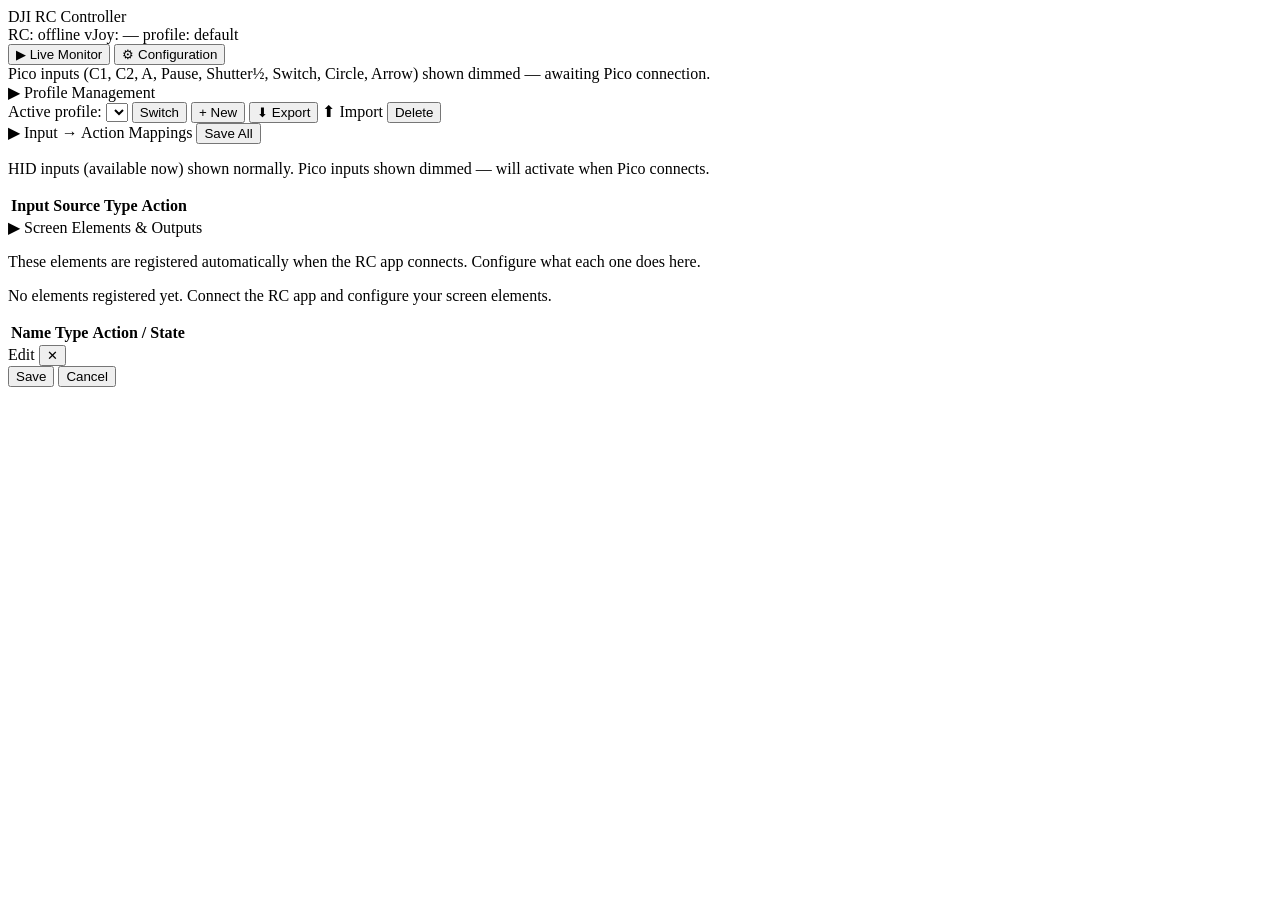
==== python/server/frontend/index.html @ 4655e111 "init" ====
<!DOCTYPE html>
<html lang="en">
<head>
  <meta charset="UTF-8" />
  <meta name="viewport" content="width=device-width, initial-scale=1.0" />
  <title>DJI RC Controller Server</title>
  <link rel="stylesheet" href="/static/style.css" />
</head>
<body>
  <div class="app-shell">

    <!-- Header -->
    <header class="app-header">
      <span class="app-title">DJI RC Controller</span>
      <div class="header-status">
        <span class="status-pill" id="rc-status-pill">
          <span class="status-dot" id="rc-status-dot"></span>
          <span id="rc-status-label">RC: offline</span>
        </span>
        <span class="status-pill" id="vjoy-status-pill">
          <span class="status-dot" id="vjoy-status-dot"></span>
          <span id="vjoy-status-label">vJoy: —</span>
        </span>
        <span class="profile-badge" id="profile-badge">profile: default</span>
      </div>
    </header>

    <!-- Tabs -->
    <nav class="tab-nav">
      <button class="tab-btn active" data-tab="monitor">&#9654; Live Monitor</button>
      <button class="tab-btn" data-tab="config">&#9881; Configuration</button>
    </nav>

    <!-- Tab: Monitor -->
    <div class="tab-panel active" id="tab-monitor">
      <div id="rc-visualizer-container">
        <!-- SVG built by rc_visualizer.js -->
      </div>
      <div class="pico-notice" id="pico-notice">
        Pico inputs (C1, C2, A, Pause, Shutter&#189;, Switch, Circle, Arrow) shown dimmed — awaiting Pico connection.
      </div>
    </div>

    <!-- Tab: Configuration -->
    <div class="tab-panel" id="tab-config">

      <!-- Profile Management -->
      <section class="config-section" id="section-profiles">
        <div class="section-header" data-toggle="profiles-body">
          <span>&#x25B6; Profile Management</span>
        </div>
        <div class="section-body" id="profiles-body">
          <div class="profile-controls">
            <label>Active profile:</label>
            <select id="profile-select"></select>
            <button class="btn btn-primary" id="btn-activate-profile">Switch</button>
            <button class="btn btn-secondary" id="btn-new-profile">+ New</button>
            <button class="btn btn-secondary" id="btn-export-profile">&#11015; Export</button>
            <label class="btn btn-secondary" for="import-file-input">&#11014; Import</label>
            <input type="file" id="import-file-input" accept=".json" style="display:none" />
            <button class="btn btn-danger" id="btn-delete-profile">Delete</button>
          </div>
        </div>
      </section>

      <!-- Input Mappings -->
      <section class="config-section" id="section-mappings">
        <div class="section-header" data-toggle="mappings-body">
          <span>&#x25B6; Input → Action Mappings</span>
          <button class="btn btn-primary btn-sm" id="btn-save-mappings">Save All</button>
        </div>
        <div class="section-body" id="mappings-body">
          <p class="hint">HID inputs (available now) shown normally. Pico inputs shown dimmed — will activate when Pico connects.</p>
          <table class="mapping-table" id="mapping-table">
            <thead>
              <tr>
                <th>Input</th>
                <th>Source</th>
                <th>Type</th>
                <th>Action</th>
                <th></th>
              </tr>
            </thead>
            <tbody id="mapping-tbody"></tbody>
          </table>
        </div>
      </section>

      <!-- Elements & Outputs -->
      <section class="config-section" id="section-elements">
        <div class="section-header" data-toggle="elements-body">
          <span>&#x25B6; Screen Elements &amp; Outputs</span>
        </div>
        <div class="section-body" id="elements-body">
          <p class="hint">These elements are registered automatically when the RC app connects. Configure what each one does here.</p>
          <div id="elements-container">
            <p class="empty-hint" id="elements-empty">No elements registered yet. Connect the RC app and configure your screen elements.</p>
            <table class="mapping-table" id="elements-table">
              <thead>
                <tr>
                  <th>Name</th>
                  <th>Type</th>
                  <th>Action / State</th>
                  <th></th>
                </tr>
              </thead>
              <tbody id="elements-tbody"></tbody>
            </table>
          </div>
        </div>
      </section>

    </div><!-- /tab-config -->

  </div><!-- /app-shell -->

  <!-- Modal overlay -->
  <div id="modal-overlay" class="hidden">
    <div id="modal-box">
      <div id="modal-title-bar">
        <span id="modal-title">Edit</span>
        <button id="modal-close" class="btn-icon">&#x2715;</button>
      </div>
      <div id="modal-body"></div>
      <div id="modal-footer">
        <button class="btn btn-primary" id="modal-ok">Save</button>
        <button class="btn btn-secondary" id="modal-cancel">Cancel</button>
      </div>
    </div>
  </div>

  <script src="/static/rc_visualizer.js"></script>
  <script src="/static/config_editor.js"></script>
  <script src="/static/app.js"></script>
</body>
</html>
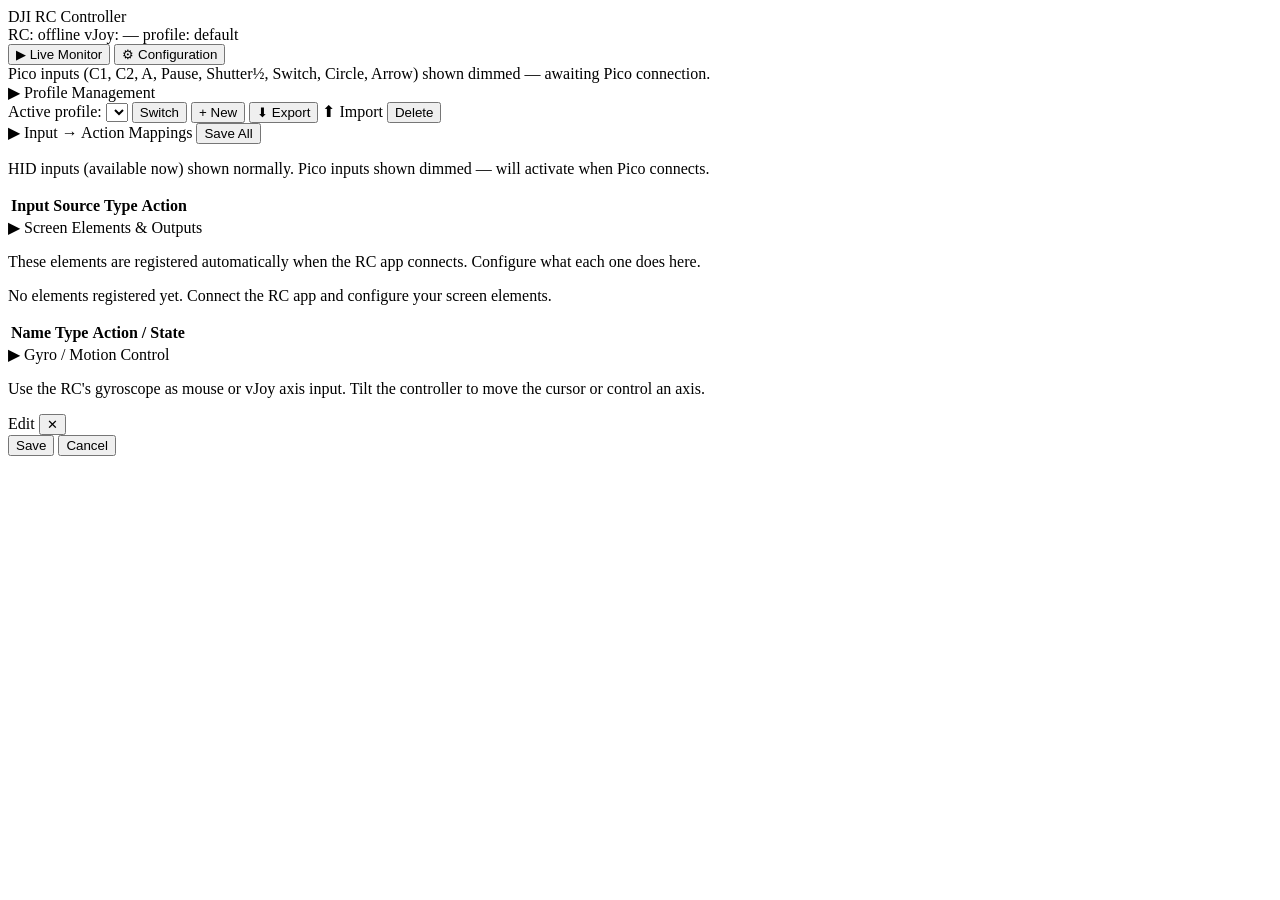
==== commit 867d6c68: "implemented gyro input" ====
--- a/python/server/frontend/index.html
+++ b/python/server/frontend/index.html
@@ -1,136 +1,176 @@
-<!DOCTYPE html>
+<!doctype html>
 <html lang="en">
-<head>
-  <meta charset="UTF-8" />
-  <meta name="viewport" content="width=device-width, initial-scale=1.0" />
-  <title>DJI RC Controller Server</title>
-  <link rel="stylesheet" href="/static/style.css" />
-</head>
-<body>
-  <div class="app-shell">
+  <head>
+    <meta charset="UTF-8" />
+    <meta name="viewport" content="width=device-width, initial-scale=1.0" />
+    <title>DJI RC Controller Server</title>
+    <link rel="stylesheet" href="/static/style.css" />
+  </head>
+  <body>
+    <div class="app-shell">
+      <!-- Header -->
+      <header class="app-header">
+        <span class="app-title">DJI RC Controller</span>
+        <div class="header-status">
+          <span class="status-pill" id="rc-status-pill">
+            <span class="status-dot" id="rc-status-dot"></span>
+            <span id="rc-status-label">RC: offline</span>
+          </span>
+          <span class="status-pill" id="vjoy-status-pill">
+            <span class="status-dot" id="vjoy-status-dot"></span>
+            <span id="vjoy-status-label">vJoy: —</span>
+          </span>
+          <span class="profile-badge" id="profile-badge">profile: default</span>
+        </div>
+      </header>
 
-    <!-- Header -->
-    <header class="app-header">
-      <span class="app-title">DJI RC Controller</span>
-      <div class="header-status">
-        <span class="status-pill" id="rc-status-pill">
-          <span class="status-dot" id="rc-status-dot"></span>
-          <span id="rc-status-label">RC: offline</span>
-        </span>
-        <span class="status-pill" id="vjoy-status-pill">
-          <span class="status-dot" id="vjoy-status-dot"></span>
-          <span id="vjoy-status-label">vJoy: —</span>
-        </span>
-        <span class="profile-badge" id="profile-badge">profile: default</span>
+      <!-- Tabs -->
+      <nav class="tab-nav">
+        <button class="tab-btn active" data-tab="monitor">
+          &#9654; Live Monitor
+        </button>
+        <button class="tab-btn" data-tab="config">&#9881; Configuration</button>
+      </nav>
+
+      <!-- Tab: Monitor -->
+      <div class="tab-panel active" id="tab-monitor">
+        <div id="rc-visualizer-container">
+          <!-- SVG built by rc_visualizer.js -->
+        </div>
+        <div class="pico-notice" id="pico-notice">
+          Pico inputs (C1, C2, A, Pause, Shutter&#189;, Switch, Circle, Arrow)
+          shown dimmed — awaiting Pico connection.
+        </div>
       </div>
-    </header>
 
-    <!-- Tabs -->
-    <nav class="tab-nav">
-      <button class="tab-btn active" data-tab="monitor">&#9654; Live Monitor</button>
-      <button class="tab-btn" data-tab="config">&#9881; Configuration</button>
-    </nav>
+      <!-- Tab: Configuration -->
+      <div class="tab-panel" id="tab-config">
+        <!-- Profile Management -->
+        <section class="config-section" id="section-profiles">
+          <div class="section-header" data-toggle="profiles-body">
+            <span>&#x25B6; Profile Management</span>
+          </div>
+          <div class="section-body" id="profiles-body">
+            <div class="profile-controls">
+              <label>Active profile:</label>
+              <select id="profile-select"></select>
+              <button class="btn btn-primary" id="btn-activate-profile">
+                Switch
+              </button>
+              <button class="btn btn-secondary" id="btn-new-profile">
+                + New
+              </button>
+              <button class="btn btn-secondary" id="btn-export-profile">
+                &#11015; Export
+              </button>
+              <label class="btn btn-secondary" for="import-file-input"
+                >&#11014; Import</label
+              >
+              <input
+                type="file"
+                id="import-file-input"
+                accept=".json"
+                style="display: none"
+              />
+              <button class="btn btn-danger" id="btn-delete-profile">
+                Delete
+              </button>
+            </div>
+          </div>
+        </section>
 
-    <!-- Tab: Monitor -->
-    <div class="tab-panel active" id="tab-monitor">
-      <div id="rc-visualizer-container">
-        <!-- SVG built by rc_visualizer.js -->
+        <!-- Input Mappings -->
+        <section class="config-section" id="section-mappings">
+          <div class="section-header" data-toggle="mappings-body">
+            <span>&#x25B6; Input → Action Mappings</span>
+            <button class="btn btn-primary btn-sm" id="btn-save-mappings">
+              Save All
+            </button>
+          </div>
+          <div class="section-body" id="mappings-body">
+            <p class="hint">
+              HID inputs (available now) shown normally. Pico inputs shown
+              dimmed — will activate when Pico connects.
+            </p>
+            <table class="mapping-table" id="mapping-table">
+              <thead>
+                <tr>
+                  <th>Input</th>
+                  <th>Source</th>
+                  <th>Type</th>
+                  <th>Action</th>
+                  <th></th>
+                </tr>
+              </thead>
+              <tbody id="mapping-tbody"></tbody>
+            </table>
+          </div>
+        </section>
+
+        <!-- Elements & Outputs -->
+        <section class="config-section" id="section-elements">
+          <div class="section-header" data-toggle="elements-body">
+            <span>&#x25B6; Screen Elements &amp; Outputs</span>
+          </div>
+          <div class="section-body" id="elements-body">
+            <p class="hint">
+              These elements are registered automatically when the RC app
+              connects. Configure what each one does here.
+            </p>
+            <div id="elements-container">
+              <p class="empty-hint" id="elements-empty">
+                No elements registered yet. Connect the RC app and configure
+                your screen elements.
+              </p>
+              <table class="mapping-table" id="elements-table">
+                <thead>
+                  <tr>
+                    <th>Name</th>
+                    <th>Type</th>
+                    <th>Action / State</th>
+                    <th></th>
+                  </tr>
+                </thead>
+                <tbody id="elements-tbody"></tbody>
+              </table>
+            </div>
+          </div>
+        </section>
+        <!-- Gyro / Motion Control -->
+        <section class="config-section" id="section-gyro">
+          <div class="section-header" data-toggle="gyro-body">
+            <span>&#x25B6; Gyro / Motion Control</span>
+          </div>
+          <div class="section-body" id="gyro-body">
+            <p class="hint">
+              Use the RC's gyroscope as mouse or vJoy axis input.
+              Tilt the controller to move the cursor or control an axis.
+            </p>
+            <div id="gyro-config-fields"></div>
+          </div>
+        </section>
       </div>
-      <div class="pico-notice" id="pico-notice">
-        Pico inputs (C1, C2, A, Pause, Shutter&#189;, Switch, Circle, Arrow) shown dimmed — awaiting Pico connection.
+      <!-- /tab-config -->
+    </div>
+    <!-- /app-shell -->
+
+    <!-- Modal overlay -->
+    <div id="modal-overlay" class="hidden">
+      <div id="modal-box">
+        <div id="modal-title-bar">
+          <span id="modal-title">Edit</span>
+          <button id="modal-close" class="btn-icon">&#x2715;</button>
+        </div>
+        <div id="modal-body"></div>
+        <div id="modal-footer">
+          <button class="btn btn-primary" id="modal-ok">Save</button>
+          <button class="btn btn-secondary" id="modal-cancel">Cancel</button>
+        </div>
       </div>
     </div>
 
-    <!-- Tab: Configuration -->
-    <div class="tab-panel" id="tab-config">
-
-      <!-- Profile Management -->
-      <section class="config-section" id="section-profiles">
-        <div class="section-header" data-toggle="profiles-body">
-          <span>&#x25B6; Profile Management</span>
-        </div>
-        <div class="section-body" id="profiles-body">
-          <div class="profile-controls">
-            <label>Active profile:</label>
-            <select id="profile-select"></select>
-            <button class="btn btn-primary" id="btn-activate-profile">Switch</button>
-            <button class="btn btn-secondary" id="btn-new-profile">+ New</button>
-            <button class="btn btn-secondary" id="btn-export-profile">&#11015; Export</button>
-            <label class="btn btn-secondary" for="import-file-input">&#11014; Import</label>
-            <input type="file" id="import-file-input" accept=".json" style="display:none" />
-            <button class="btn btn-danger" id="btn-delete-profile">Delete</button>
-          </div>
-        </div>
-      </section>
-
-      <!-- Input Mappings -->
-      <section class="config-section" id="section-mappings">
-        <div class="section-header" data-toggle="mappings-body">
-          <span>&#x25B6; Input → Action Mappings</span>
-          <button class="btn btn-primary btn-sm" id="btn-save-mappings">Save All</button>
-        </div>
-        <div class="section-body" id="mappings-body">
-          <p class="hint">HID inputs (available now) shown normally. Pico inputs shown dimmed — will activate when Pico connects.</p>
-          <table class="mapping-table" id="mapping-table">
-            <thead>
-              <tr>
-                <th>Input</th>
-                <th>Source</th>
-                <th>Type</th>
-                <th>Action</th>
-                <th></th>
-              </tr>
-            </thead>
-            <tbody id="mapping-tbody"></tbody>
-          </table>
-        </div>
-      </section>
-
-      <!-- Elements & Outputs -->
-      <section class="config-section" id="section-elements">
-        <div class="section-header" data-toggle="elements-body">
-          <span>&#x25B6; Screen Elements &amp; Outputs</span>
-        </div>
-        <div class="section-body" id="elements-body">
-          <p class="hint">These elements are registered automatically when the RC app connects. Configure what each one does here.</p>
-          <div id="elements-container">
-            <p class="empty-hint" id="elements-empty">No elements registered yet. Connect the RC app and configure your screen elements.</p>
-            <table class="mapping-table" id="elements-table">
-              <thead>
-                <tr>
-                  <th>Name</th>
-                  <th>Type</th>
-                  <th>Action / State</th>
-                  <th></th>
-                </tr>
-              </thead>
-              <tbody id="elements-tbody"></tbody>
-            </table>
-          </div>
-        </div>
-      </section>
-
-    </div><!-- /tab-config -->
-
-  </div><!-- /app-shell -->
-
-  <!-- Modal overlay -->
-  <div id="modal-overlay" class="hidden">
-    <div id="modal-box">
-      <div id="modal-title-bar">
-        <span id="modal-title">Edit</span>
-        <button id="modal-close" class="btn-icon">&#x2715;</button>
-      </div>
-      <div id="modal-body"></div>
-      <div id="modal-footer">
-        <button class="btn btn-primary" id="modal-ok">Save</button>
-        <button class="btn btn-secondary" id="modal-cancel">Cancel</button>
-      </div>
-    </div>
-  </div>
-
-  <script src="/static/rc_visualizer.js"></script>
-  <script src="/static/config_editor.js"></script>
-  <script src="/static/app.js"></script>
-</body>
+    <script src="/static/rc_visualizer.js"></script>
+    <script src="/static/config_editor.js"></script>
+    <script src="/static/app.js"></script>
+  </body>
 </html>
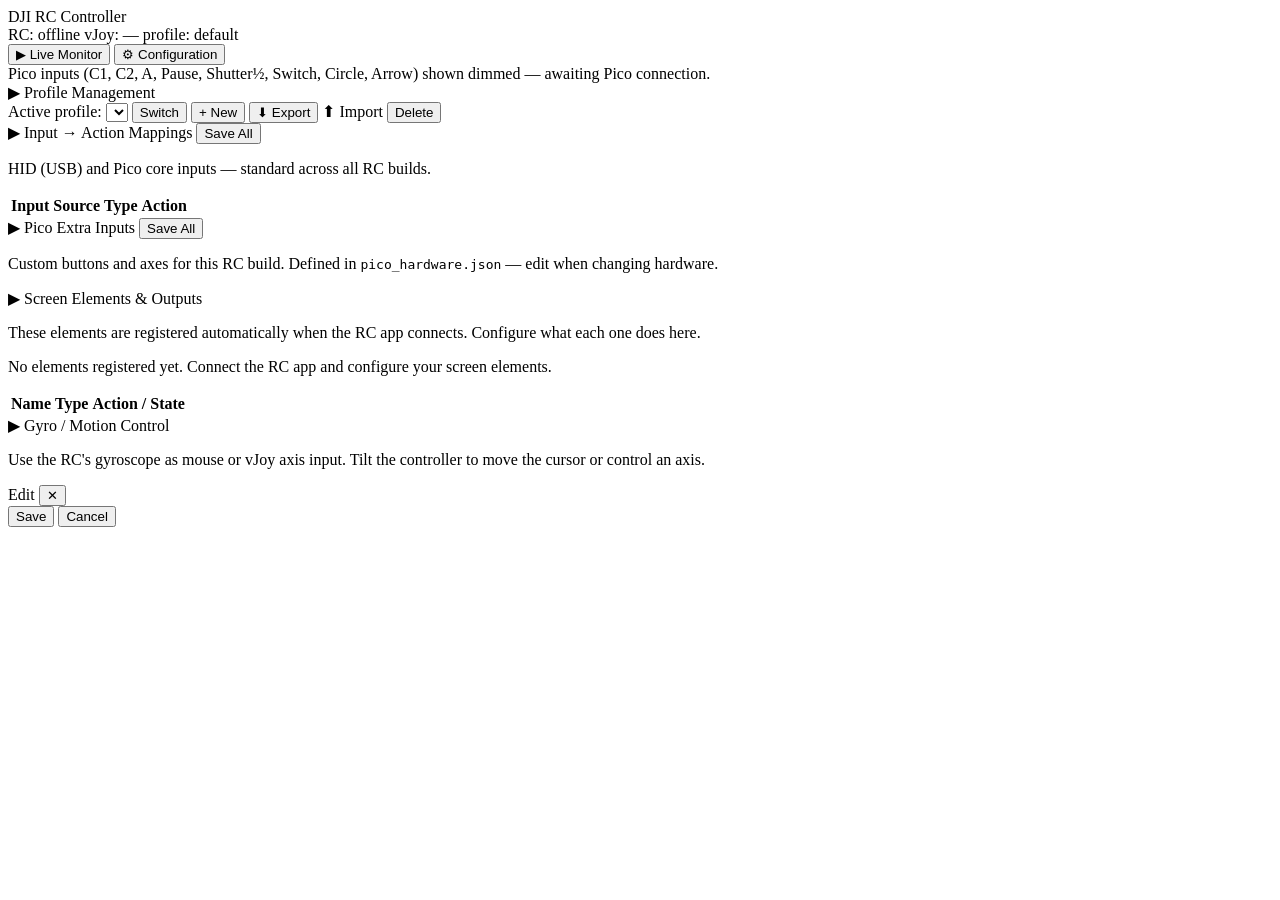
==== commit 56ba3312: "added ability to configure extra hardware for pico" ====
--- a/python/server/frontend/index.html
+++ b/python/server/frontend/index.html
@@ -79,7 +79,7 @@
           </div>
         </section>
 
-        <!-- Input Mappings -->
+        <!-- Input Mappings (HID + Pico Core) -->
         <section class="config-section" id="section-mappings">
           <div class="section-header" data-toggle="mappings-body">
             <span>&#x25B6; Input → Action Mappings</span>
@@ -89,8 +89,7 @@
           </div>
           <div class="section-body" id="mappings-body">
             <p class="hint">
-              HID inputs (available now) shown normally. Pico inputs shown
-              dimmed — will activate when Pico connects.
+              HID (USB) and Pico core inputs — standard across all RC builds.
             </p>
             <table class="mapping-table" id="mapping-table">
               <thead>
@@ -103,6 +102,37 @@
                 </tr>
               </thead>
               <tbody id="mapping-tbody"></tbody>
+            </table>
+          </div>
+        </section>
+
+        <!-- Pico Extra Inputs (dynamic, per-RC build) -->
+        <section class="config-section" id="section-pico-extras">
+          <div class="section-header" data-toggle="pico-extras-body">
+            <span>&#x25B6; Pico Extra Inputs</span>
+            <button class="btn btn-primary btn-sm" id="btn-save-extras">
+              Save All
+            </button>
+          </div>
+          <div class="section-body" id="pico-extras-body">
+            <p class="hint">
+              Custom buttons and axes for this RC build.
+              Defined in <code>pico_hardware.json</code> — edit when changing hardware.
+            </p>
+            <p class="empty-hint" id="extras-empty" style="display:none">
+              No extra inputs configured. Add buttons or axes to
+              <code>config/pico_hardware.json</code> on the server.
+            </p>
+            <table class="mapping-table" id="extras-table" style="display:none">
+              <thead>
+                <tr>
+                  <th>Input</th>
+                  <th>Type</th>
+                  <th>Action</th>
+                  <th></th>
+                </tr>
+              </thead>
+              <tbody id="extras-tbody"></tbody>
             </table>
           </div>
         </section>
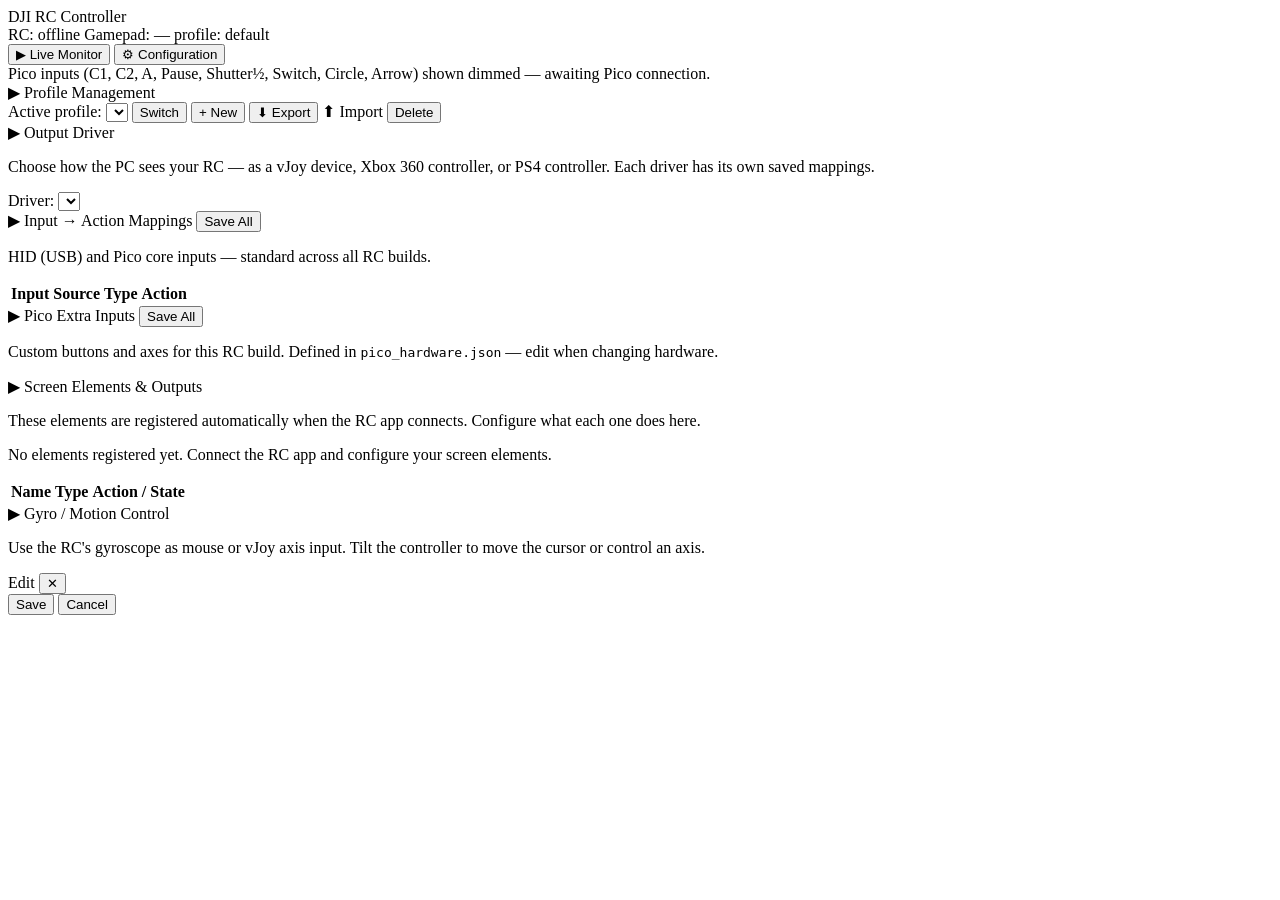
==== commit 4b19a9b6: "Support for ViGEm Bus Driver" ====
--- a/python/server/frontend/index.html
+++ b/python/server/frontend/index.html
@@ -18,7 +18,7 @@
           </span>
           <span class="status-pill" id="vjoy-status-pill">
             <span class="status-dot" id="vjoy-status-dot"></span>
-            <span id="vjoy-status-label">vJoy: —</span>
+            <span id="vjoy-status-label">Gamepad: —</span>
           </span>
           <span class="profile-badge" id="profile-badge">profile: default</span>
         </div>
@@ -75,6 +75,24 @@
               <button class="btn btn-danger" id="btn-delete-profile">
                 Delete
               </button>
+            </div>
+          </div>
+        </section>
+
+        <!-- Output Driver -->
+        <section class="config-section" id="section-driver">
+          <div class="section-header" data-toggle="driver-body">
+            <span>&#x25B6; Output Driver</span>
+          </div>
+          <div class="section-body" id="driver-body">
+            <p class="hint">
+              Choose how the PC sees your RC — as a vJoy device, Xbox 360 controller, or PS4 controller.
+              Each driver has its own saved mappings.
+            </p>
+            <div class="driver-controls">
+              <label>Driver:</label>
+              <select id="driver-select"></select>
+              <span id="driver-status" style="margin-left:12px;font-size:12px;color:var(--text-dim)"></span>
             </div>
           </div>
         </section>
